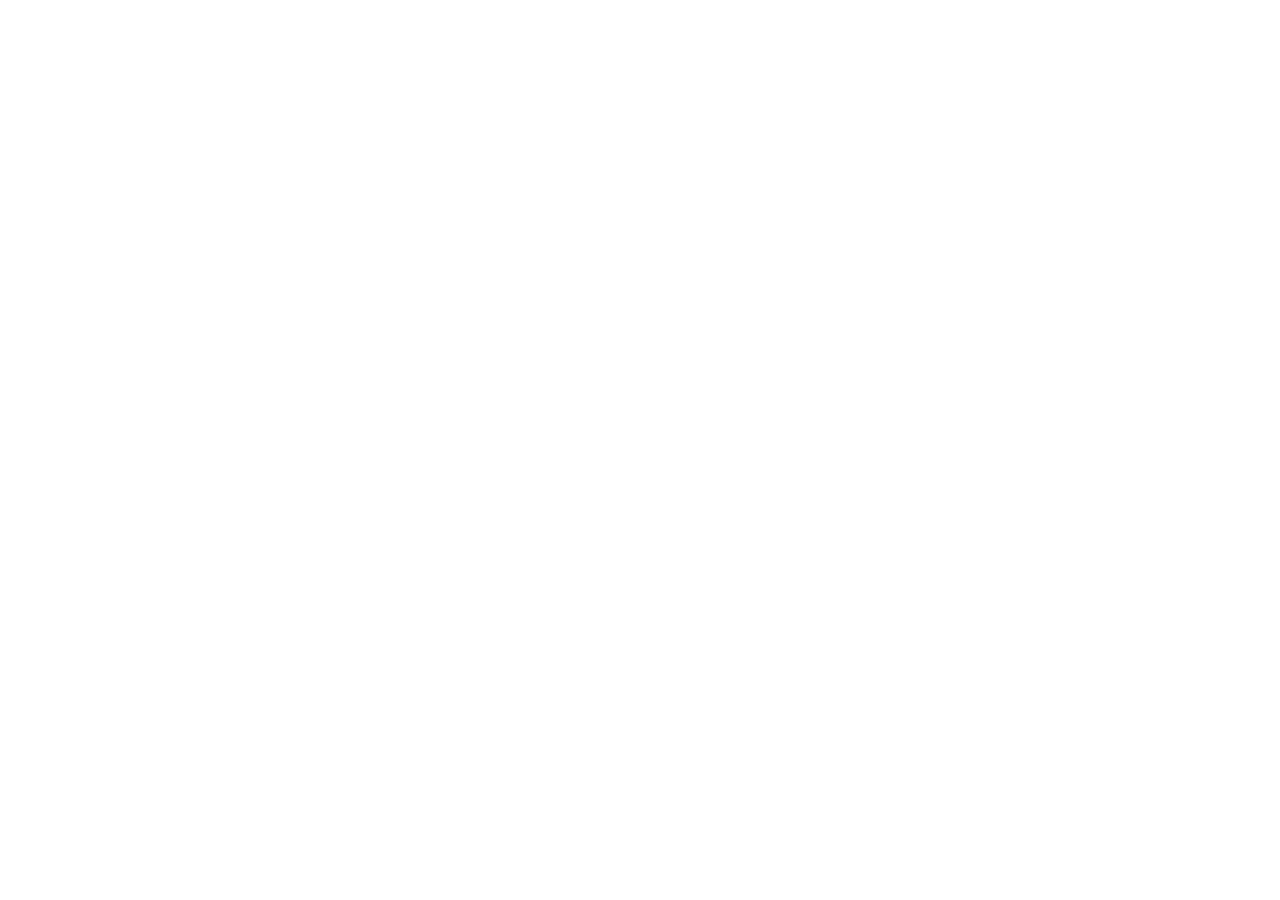
==== index.html @ c7c4baca "hekg[sd'gfds" ====
<html lang="en">
  <head>
    <meta charset="UTF-8" />
    <meta http-equiv="X-UA-Compatible" content="IE=edge" />
    <meta name="viewport" content="width=device-width, initial-scale=1.0" />
    <title>Very Cool Foods</title>
  </head>
  <body></body>
</html>
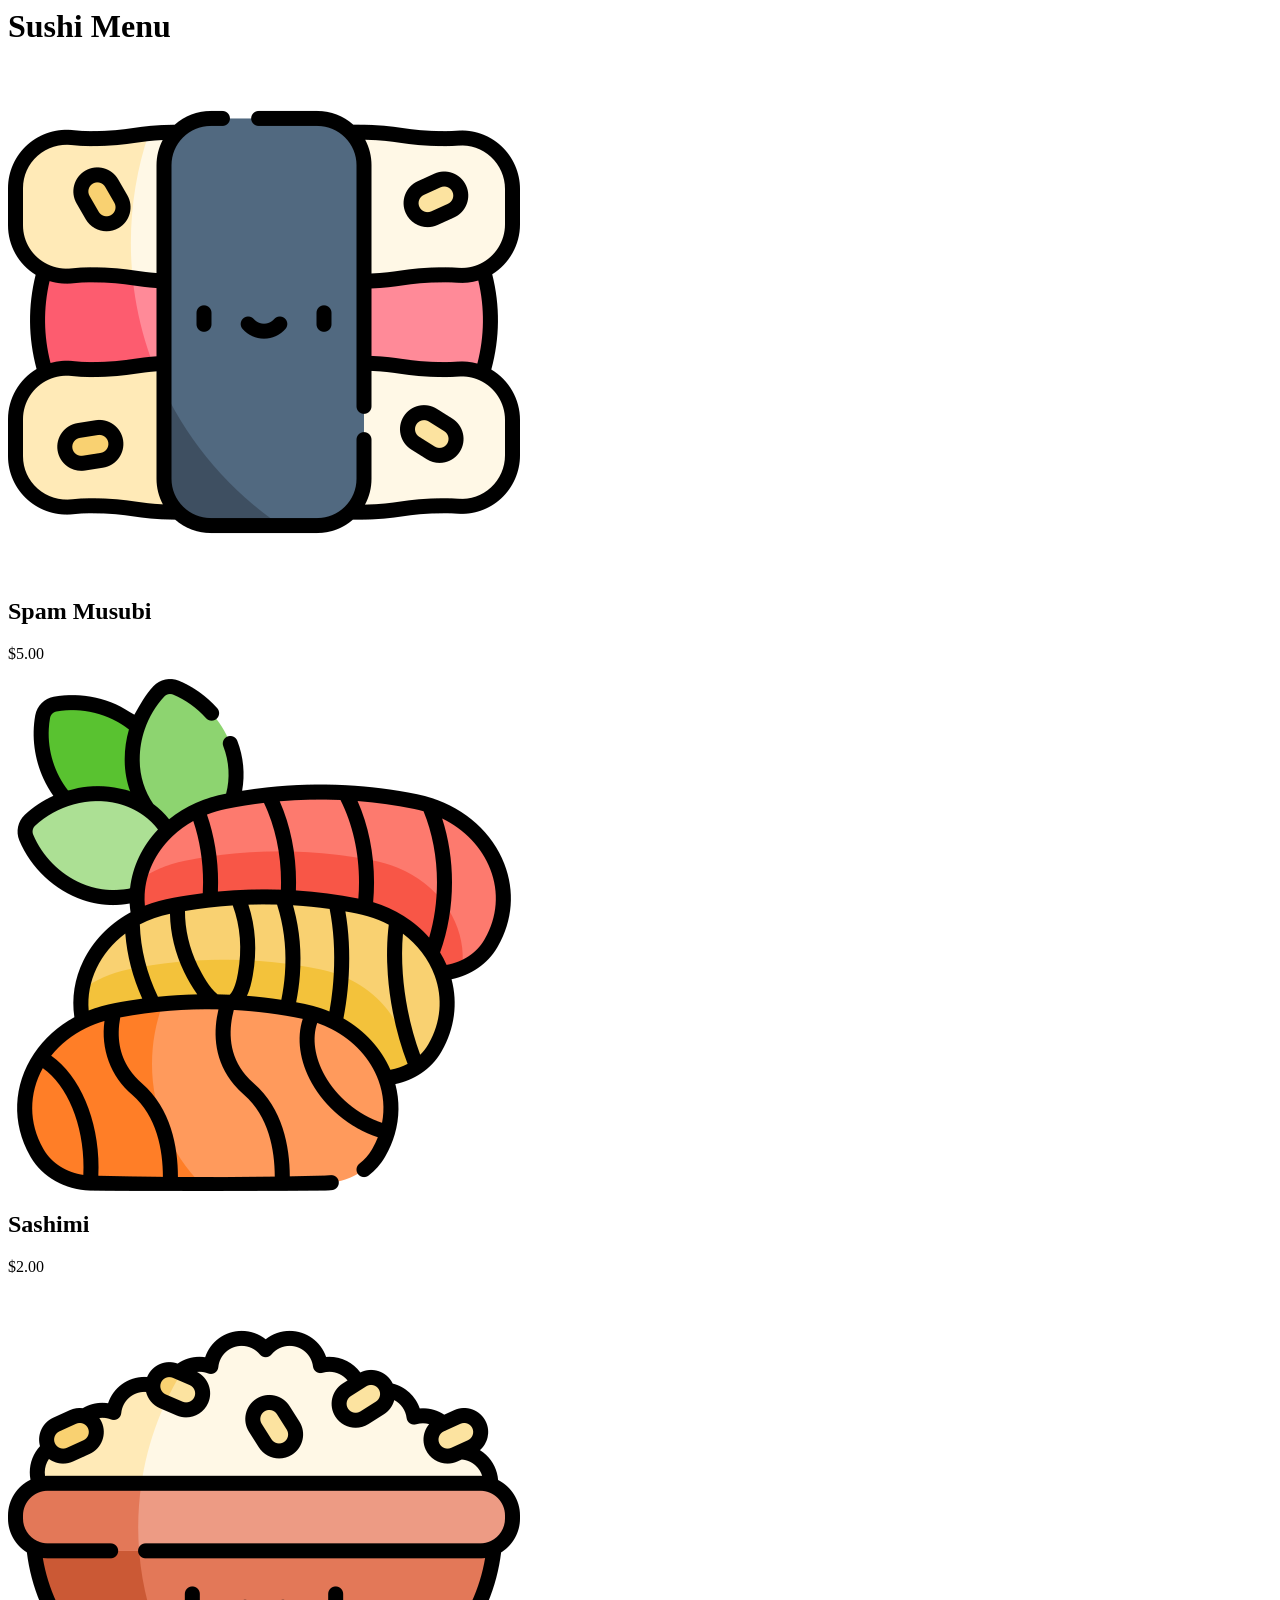
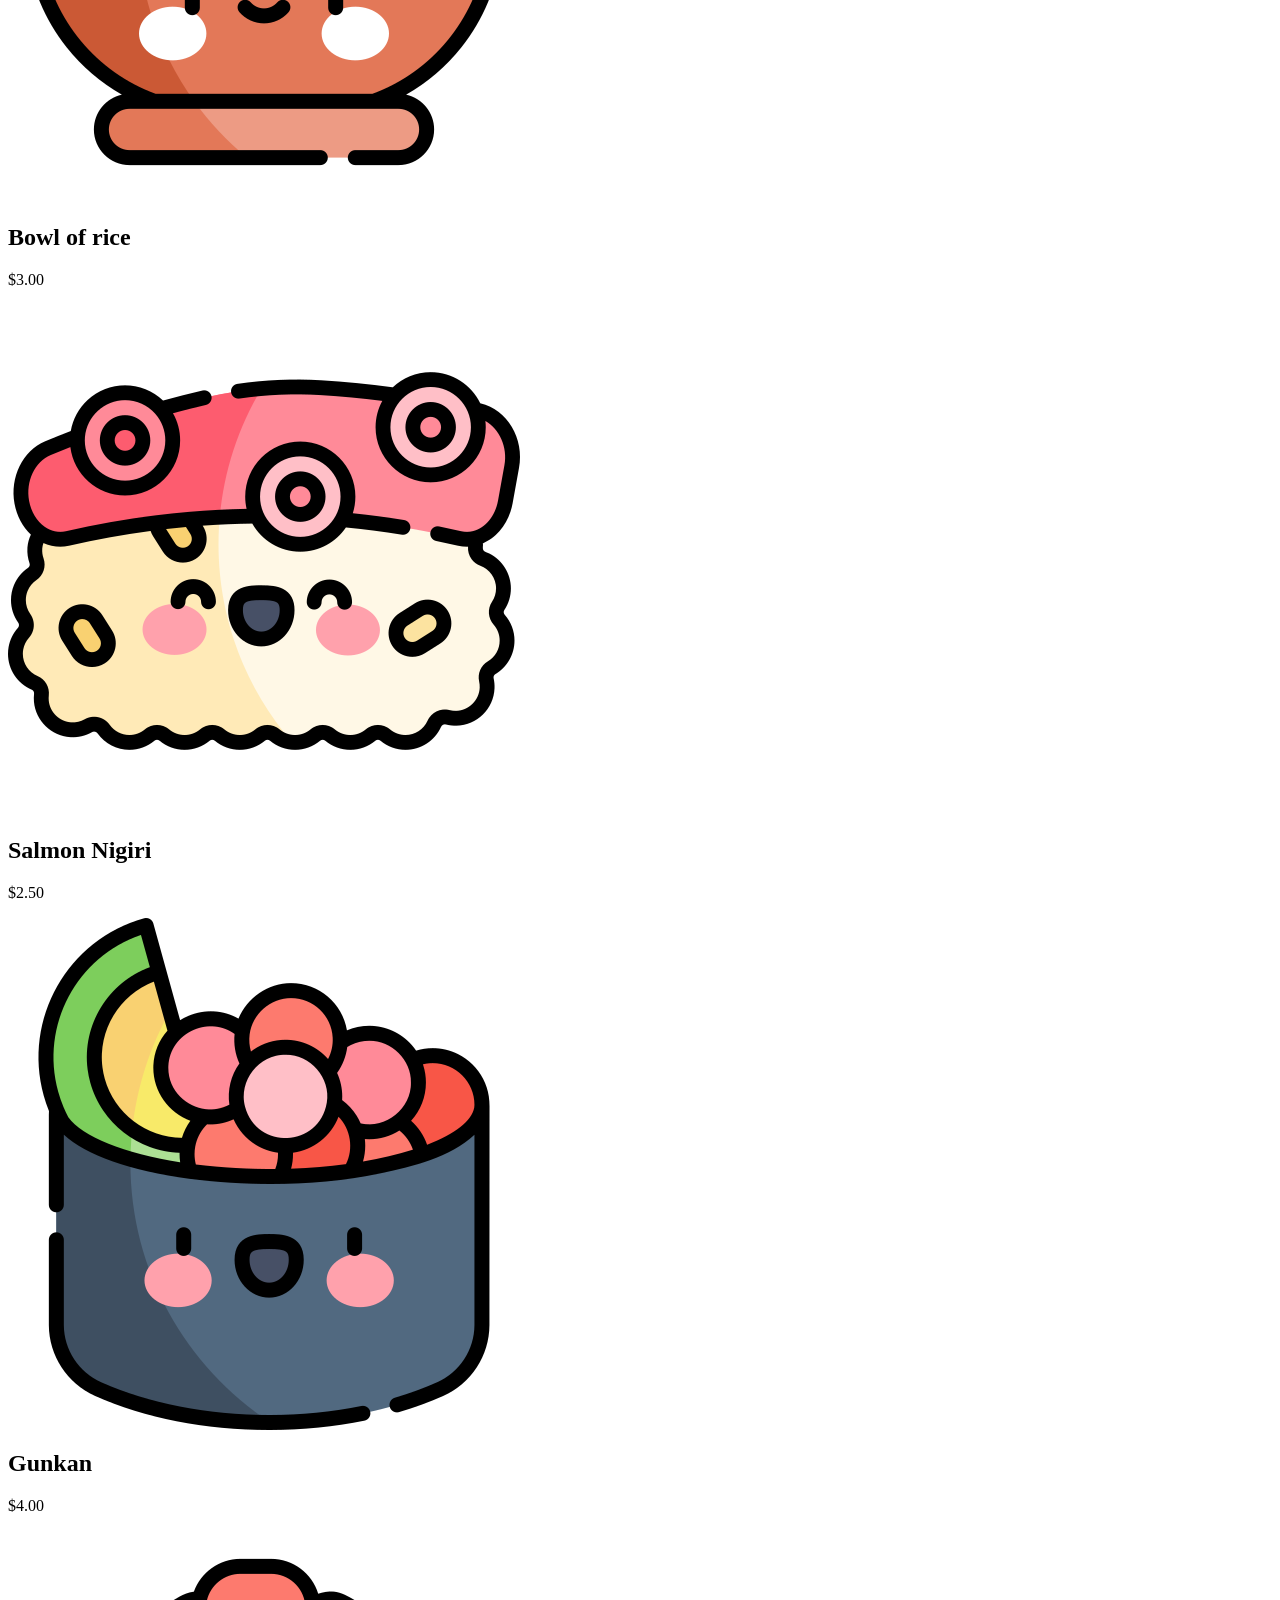
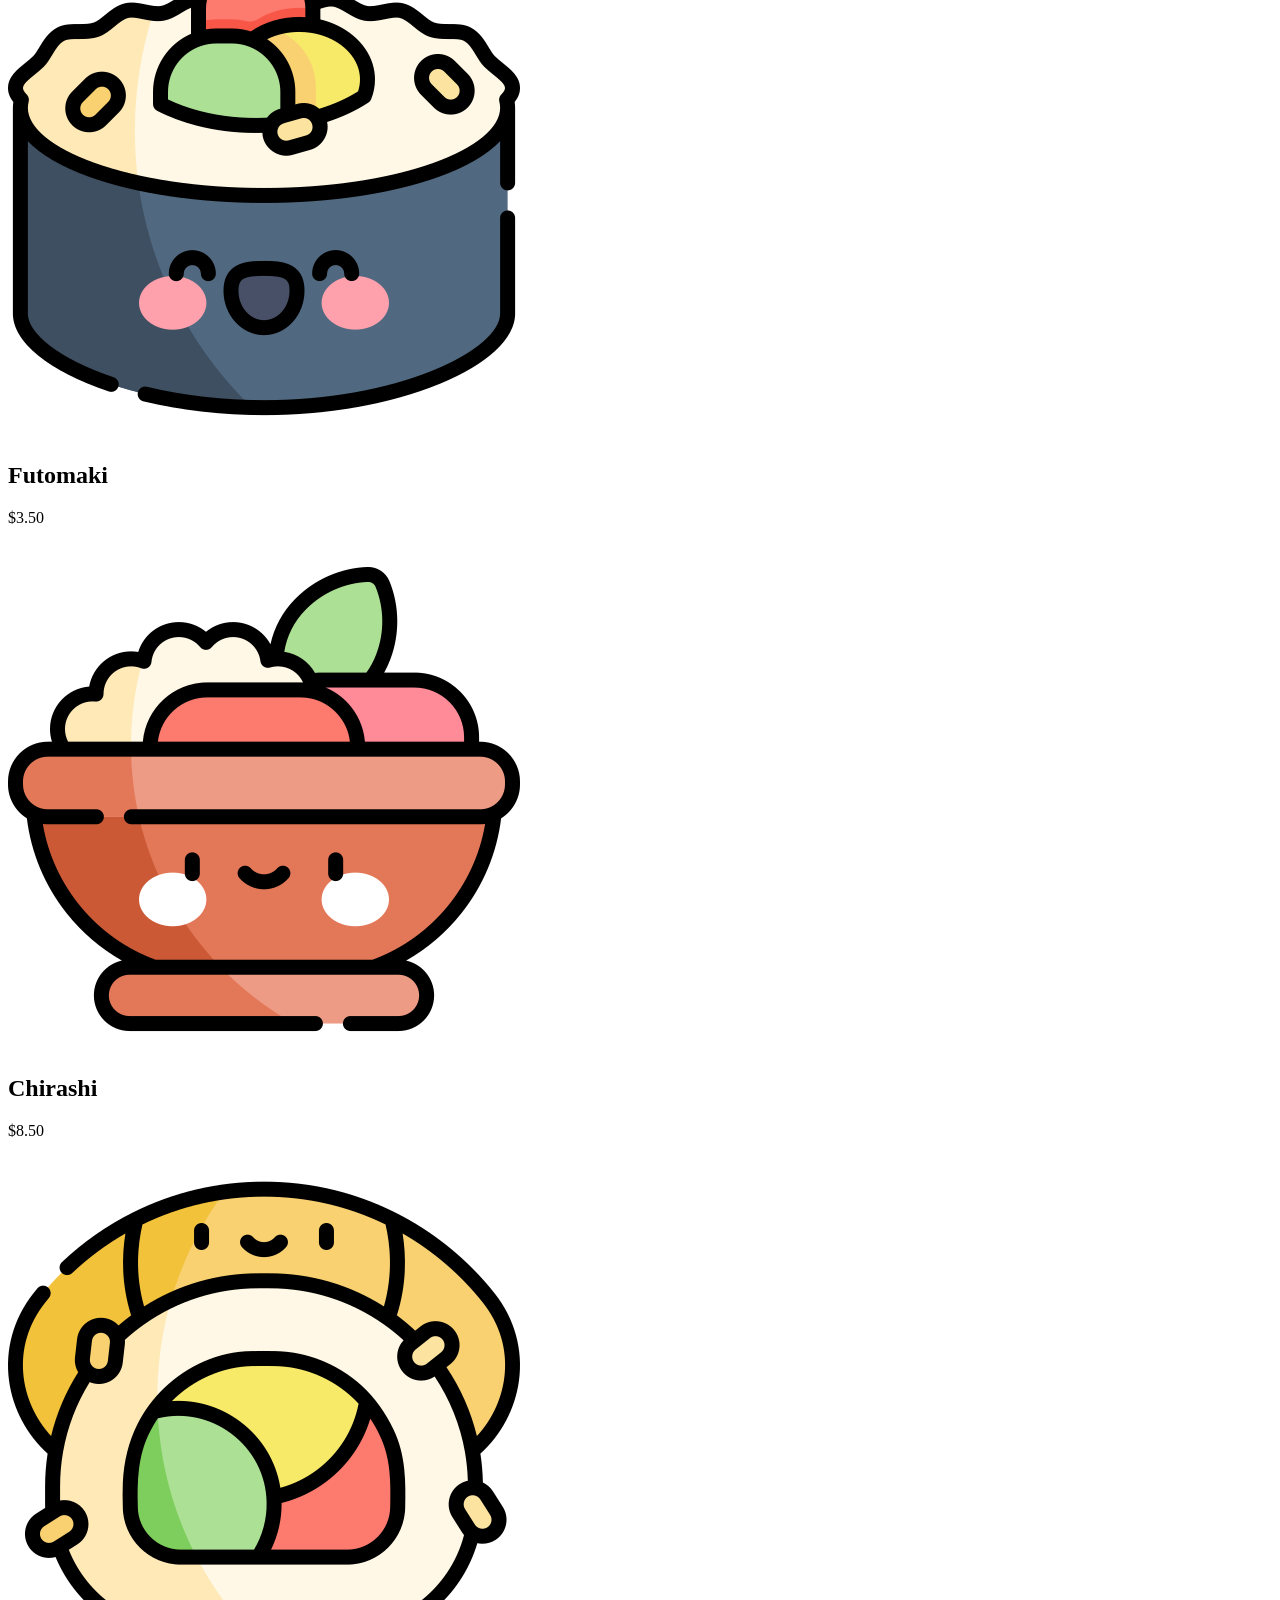
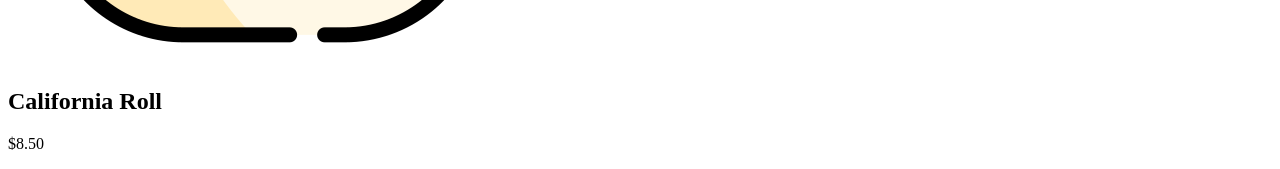
==== commit e9f0e370: "zvccxvvz" ====
--- a/index.html
+++ b/index.html
@@ -3,7 +3,74 @@
     <meta charset="UTF-8" />
     <meta http-equiv="X-UA-Compatible" content="IE=edge" />
     <meta name="viewport" content="width=device-width, initial-scale=1.0" />
-    <title>Very Cool Foods</title>
+    <title>Sushi Menu</title>
   </head>
-  <body></body>
+  <body>
+    <h1>Sushi Menu</h1>
+    <section class="foods"></section>
+
+    <div class="product" id="spam">
+      <div class="image">
+        <img src="assets/spam-musubi.png" alt="Spam Musubi" />
+      </div>
+      <div class="name"><h2 class="foodname">Spam Musubi</h2></div>
+      <div class="info"><p>$5.00</p></div>
+    </div>
+
+    <div class="product" id="sashimi">
+      <div class="image">
+        <img src="assets/sashimi.png" alt="Sashimi" />
+      </div>
+      <div class="name"><h2 class="foodname">Sashimi</h2></div>
+      <div class="info"><p>$2.00</p></div>
+    </div>
+
+    <div class="product" id="rice">
+      <div class="image">
+        <img src="assets/rice.png" alt="Rice" />
+      </div>
+      <div class="name"><h2 class="foodname">Bowl of rice</h2></div>
+      <div class="info"><p>$3.00</p></div>
+    </div>
+
+    <div class="product" id="Nigiri">
+      <div class="image">
+        <img src="assets/nigiri.png" alt="Salmon Nigiri" />
+      </div>
+      <div class="name"><h2 class="foodname">Salmon Nigiri</h2></div>
+      <div class="info"><p>$2.50</p></div>
+    </div>
+
+    <div class="product" id="Gunkan">
+      <div class="image">
+        <img src="assets/gunkan.png" alt="Gunkan" />
+      </div>
+      <div class="name"><h2 class="foodname">Gunkan</h2></div>
+      <div class="info"><p>$4.00</p></div>
+    </div>
+
+    <div class="product" id="Futomaki">
+      <div class="image">
+        <img src="assets/futomaki.png" alt="futomaki" />
+      </div>
+      <div class="name"><h2 class="foodname">Futomaki</h2></div>
+      <div class="info"><p>$3.50</p></div>
+    </div>
+
+    <div class="product" id="Chirashi">
+      <div class="image">
+        <img src="assets/chirashi.png" alt="Chirashi" />
+      </div>
+      <div class="name"><h2 class="foodname">Chirashi</h2></div>
+      <div class="info"><p>$8.50</p></div>
+    </div>
+
+    <div class="product" id="California">
+      <div class="image">
+        <img src="assets/california-roll.png" alt="California" />
+      </div>
+      <div class="name"><h2 class="foodname">California Roll</h2></div>
+      <div class="info"><p>$8.50</p></div>
+    </div>
+  </body>
 </html>
